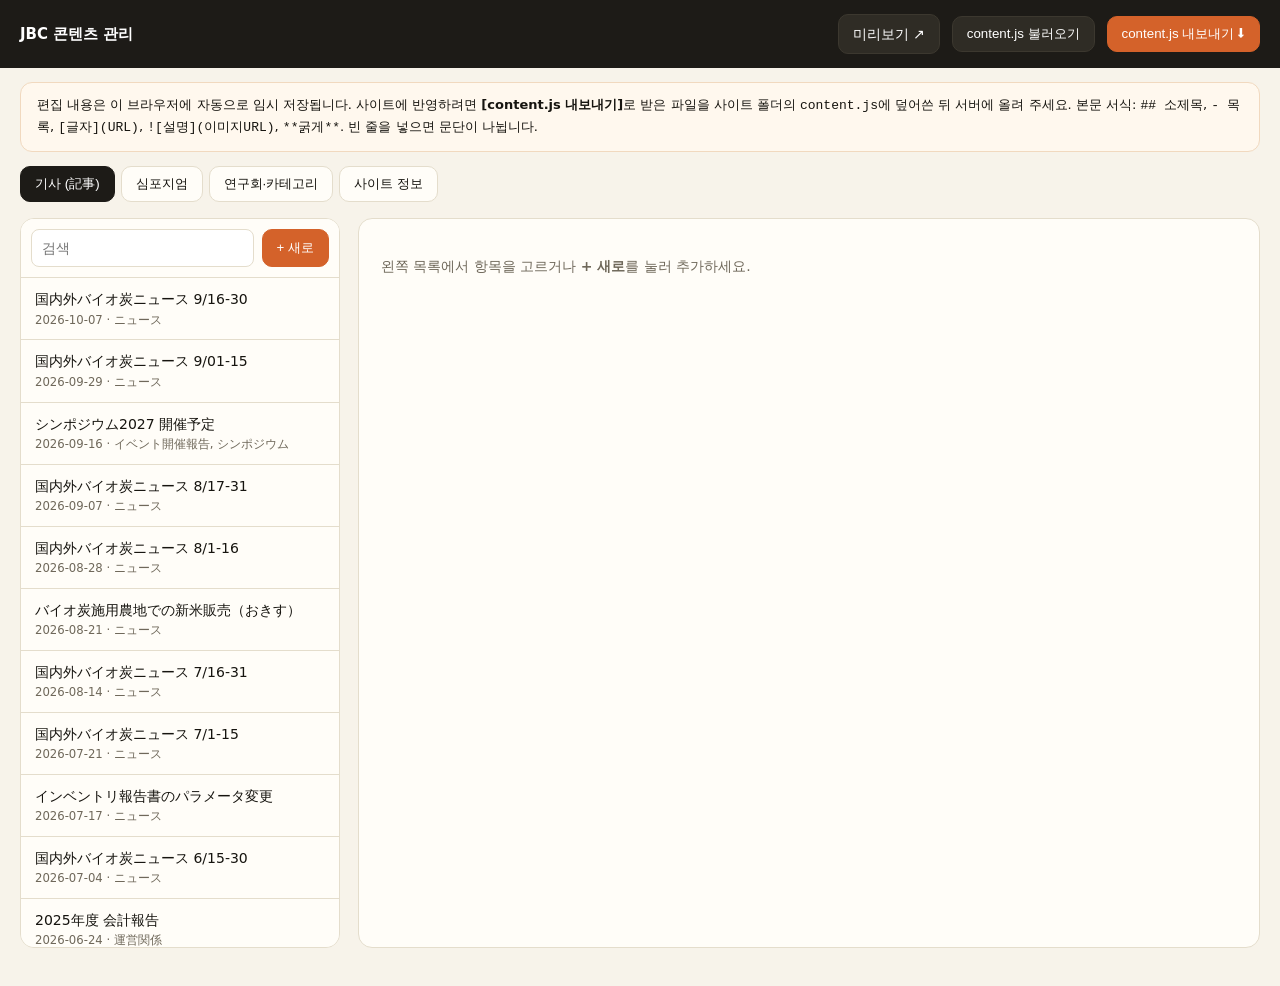
==== admin.html @ 4497bf3f "Add files via upload" ====
<!doctype html>
<html lang="ko">
<head>
<meta charset="utf-8">
<meta name="viewport" content="width=device-width, initial-scale=1">
<title>JBC 콘텐츠 관리</title>
<style>
:root{--ink:#16140f;--muted:#6f685a;--line:#e4ddcc;--paper:#f7f3ea;--card:#fffdf8;--ember:#d4622a;--char:#1d1b17;--leaf:#3f7d4e}
*{box-sizing:border-box}body{margin:0;font:14px/1.6 "Noto Sans JP",system-ui,sans-serif;background:var(--paper);color:var(--ink)}
header{background:var(--char);color:#fff;padding:14px 20px;display:flex;gap:12px;align-items:center;flex-wrap:wrap;position:sticky;top:0;z-index:5}
header b{font-size:15px;margin-right:auto}
button,.btn{white-space:nowrap;font:600 13px inherit;border:1px solid var(--line);background:var(--card);color:var(--ink);padding:8px 14px;border-radius:10px;cursor:pointer;text-decoration:none}
button.pri{background:var(--ember);border-color:var(--ember);color:#fff}button.dan{color:#b3261e}
header button,header .btn{background:#2f2c25;border-color:#3c382f;color:#fff}header button.pri{background:var(--ember);border-color:var(--ember)}
.tabs{display:flex;gap:6px;padding:14px 20px 0;flex-wrap:wrap}.tabs button.on{background:var(--char);color:#fff;border-color:var(--char)}
.layout{display:grid;grid-template-columns:320px 1fr;gap:18px;padding:16px 20px 40px}
@media(max-width:860px){.layout{grid-template-columns:1fr}}
.list{background:var(--card);border:1px solid var(--line);border-radius:14px;overflow:hidden;align-self:start;max-height:calc(100vh - 170px);overflow-y:auto}
.list .top{display:flex;gap:8px;padding:10px;border-bottom:1px solid var(--line);position:sticky;top:0;background:var(--card)}
.list input{flex:1;border:1px solid var(--line);border-radius:8px;padding:7px 10px;font:inherit}
.item{padding:10px 14px;border-bottom:1px solid var(--line);cursor:pointer}.item:hover{background:#f3eee2}.item.on{background:#fbe5d8}
.item small{color:var(--muted);display:block}
.ed{background:var(--card);border:1px solid var(--line);border-radius:14px;padding:22px}
.ed h2{margin:0 0 16px;font-size:18px}
.f{margin-bottom:14px}.f label{display:block;font-weight:600;font-size:12.5px;margin-bottom:5px;color:#3b372e}
.f input,.f textarea,.f select{width:100%;border:1px solid var(--line);border-radius:8px;padding:9px 11px;font:inherit;background:#fff}
.f textarea{min-height:90px;resize:vertical}.f textarea.big{min-height:220px;font-family:ui-monospace,Menlo,monospace;font-size:13px}
.two{display:grid;grid-template-columns:1fr 1fr;gap:14px}@media(max-width:700px){.two{grid-template-columns:1fr}}
.lg{font-size:11px;font-weight:700;color:#fff;background:var(--leaf);border-radius:4px;padding:1px 6px;margin-left:6px}.lg.en{background:#4f6d8a}
.chips{display:flex;flex-wrap:wrap;gap:6px}.chips label{display:inline-flex;gap:5px;align-items:center;border:1px solid var(--line);border-radius:999px;padding:4px 10px;font-weight:500;cursor:pointer;background:#fff}
.hint{color:var(--muted);font-size:12px;margin-top:4px}
.bar{display:flex;gap:8px;justify-content:flex-end;margin-top:8px;flex-wrap:wrap}
.toast{position:fixed;bottom:20px;left:50%;transform:translateX(-50%);background:var(--char);color:#fff;padding:10px 18px;border-radius:999px;opacity:0;transition:.25s;pointer-events:none}.toast.show{opacity:1}
.linkrow{display:grid;grid-template-columns:1fr 1fr 1.4fr auto;gap:6px;margin-bottom:6px}@media(max-width:700px){.linkrow{grid-template-columns:1fr}}
.linkrow input{border:1px solid var(--line);border-radius:8px;padding:7px 9px;font:inherit}
.help{background:#fff8ee;border:1px solid #f1d9bf;border-radius:12px;padding:12px 16px;margin:14px 20px 0;font-size:13px}
</style>
</head>
<body>
<header>
  <b>JBC 콘텐츠 관리</b>
  <a class="btn" href="index.html?preview=1" target="_blank">미리보기 ↗</a>
  <button id="importBtn">content.js 불러오기</button>
  <button class="pri" id="exportBtn">content.js 내보내기 ⬇</button>
  <input type="file" id="file" accept=".js,.json" hidden>
</header>
<div class="help">편집 내용은 이 브라우저에 자동으로 임시 저장됩니다. 사이트에 반영하려면 <b>[content.js 내보내기]</b>로 받은 파일을 사이트 폴더의 <code>content.js</code>에 덮어쓴 뒤 서버에 올려 주세요. 본문 서식: <code>## 소제목</code>, <code>- 목록</code>, <code>[글자](URL)</code>, <code>![설명](이미지URL)</code>, <code>**굵게**</code>. 빈 줄을 넣으면 문단이 나뉩니다.</div>
<div class="tabs" id="tabs">
  <button data-t="posts" class="on">기사 (記事)</button>
  <button data-t="symposia">심포지엄</button>
  <button data-t="categories">연구회·카테고리</button>
  <button data-t="site">사이트 정보</button>
</div>
<div class="layout">
  <div class="list" id="list"></div>
  <div class="ed" id="ed"></div>
</div>
<div class="toast" id="toast"></div>
<script src="content.js"></script>
<script>
(function(){
  const KEY="jbc-admin-draft";
  let D; try{ D = JSON.parse(localStorage.getItem(KEY)||"null"); }catch(e){}
  const fresh = !D;
  if(!D) D = JSON.parse(JSON.stringify(window.SITE_CONTENT));
  let tab="posts", sel=null, filter="";
  const $=s=>document.querySelector(s);
  const esc=s=>String(s==null?"":s).replace(/[&<>"]/g,c=>({"&":"&amp;","<":"&lt;",">":"&gt;",'"':"&quot;"}[c]));
  const save=()=>{try{localStorage.setItem(KEY,JSON.stringify(D));}catch(e){}};
  const toast=m=>{const t=$("#toast");t.textContent=m;t.classList.add("show");setTimeout(()=>t.classList.remove("show"),1800)};
  const today=()=>new Date().toISOString().slice(0,10);
  const uid=p=>p+"-"+Date.now().toString(36);
  const bi=(o)=>o&&typeof o==="object"?o:{ja:o||"",en:""};

  function items(){
    if(tab==="posts") return (D.posts||[]).slice().sort((a,b)=>(b.date||"").localeCompare(a.date||""));
    if(tab==="symposia") return D.symposia||[];
    if(tab==="categories") return D.categories||[];
    return [];
  }
  function label(it){
    if(tab==="posts") return `${esc(it.title.ja||it.title.en||"(제목 없음)")}<small>${it.date||""} · ${(it.categories||[]).map(id=>{const c=D.categories.find(x=>x.id===id);return c?esc(c.ja):id}).join(", ")}</small>`;
    if(tab==="symposia") return `${esc(it.title.ja||"(제목 없음)")}<small>${it.year||"-"} · ${it.status==="upcoming"?"개최 예정":"지난 행사"}</small>`;
    return `${esc(it.ja)}<small>${it.type==="group"?"연구회":"기사 카테고리"} · ${esc(it.en)}</small>`;
  }
  function renderList(){
    const L=$("#list");
    if(tab==="site"){L.innerHTML=`<div class="item on">사이트 기본 정보</div>`;return}
    const q=filter.toLowerCase();
    const arr=items().filter(it=>!q||JSON.stringify(it).toLowerCase().includes(q));
    L.innerHTML=`<div class="top"><input id="flt" placeholder="검색" value="${esc(filter)}"><button class="pri" id="add">+ 새로</button></div>`+
      arr.map(it=>`<div class="item ${sel===it.id?"on":""}" data-id="${esc(it.id)}">${label(it)}</div>`).join("");
    $("#flt").oninput=e=>{filter=e.target.value;renderList();const f=$("#flt");f.focus();f.setSelectionRange(f.value.length,f.value.length)};
    $("#add").onclick=add;
    L.querySelectorAll(".item[data-id]").forEach(el=>el.onclick=()=>{sel=el.dataset.id;renderList();renderEd()});
  }
  function add(){
    let it;
    if(tab==="posts"){it={id:uid("post"),date:today(),categories:["news"],title:{ja:"",en:""},summary:{ja:"",en:""},body:{ja:"",en:""},cover:""};D.posts.unshift(it)}
    else if(tab==="symposia"){it={id:uid("sym"),year:String(new Date().getFullYear()+1),status:"upcoming",date:"",title:{ja:"",en:""},summary:{ja:"",en:""},body:{ja:"",en:""},links:[],cover:""};D.symposia.unshift(it)}
    else {it={id:uid("cat"),type:"group",ja:"新しい研究会",en:"New Working Group",desc:{ja:"",en:""}};D.categories.push(it)}
    sel=it.id;save();renderList();renderEd();
  }
  const fld=(lbl,name,val,type="input",hint="")=>`<div class="f"><label>${lbl}</label>${type==="textarea"?`<textarea name="${name}">${esc(val)}</textarea>`:type==="big"?`<textarea class="big" name="${name}">${esc(val)}</textarea>`:`<input name="${name}" value="${esc(val)}" ${type==="date"?'type="date"':""}>`}${hint?`<div class="hint">${hint}</div>`:""}</div>`;
  const pair=(lbl,name,obj,type)=>`<div class="two">${fld(lbl+'<span class="lg">日本語</span>',name+".ja",bi(obj).ja,type)}${fld(lbl+'<span class="lg en">English</span>',name+".en",bi(obj).en,type)}</div>`;

  function renderEd(){
    const E=$("#ed");
    if(tab==="site"){
      const S=D.site;
      E.innerHTML=`<h2>사이트 정보</h2><form id="frm">${pair("사이트 이름","name",S.name)}${pair("메인 문구 (히어로 제목)","tagline",S.tagline)}${pair("소개 문장","intro",S.intro,"textarea")}${fld("문의 이메일","email",S.email)}
      <div class="f"><label>숫자 지표 (히어로 하단)</label>${(S.stats||[]).map((s,i)=>`<div class="linkrow" style="grid-template-columns:.6fr .6fr 1fr 1fr"><input name="stats.${i}.value" value="${esc(s.value)}" placeholder="값(日)"><input name="stats.${i}.valueEn" value="${esc(s.valueEn||"")}" placeholder="값(EN, 비우면 같음)"><input name="stats.${i}.label.ja" value="${esc(s.label.ja)}" placeholder="라벨(日)"><input name="stats.${i}.label.en" value="${esc(s.label.en)}" placeholder="Label(EN)"></div>`).join("")}</div>
      <div class="bar"><button type="submit" class="pri">저장</button></div></form>`;
      $("#frm").onsubmit=e=>{e.preventDefault();const fd=new FormData(e.target);for(const[k,v]of fd)setPath(D.site,k,v);save();toast("저장했습니다")};
      return;
    }
    const it=items().find(x=>x.id===sel);
    if(!it){E.innerHTML=`<p style="color:var(--muted)">왼쪽 목록에서 항목을 고르거나 <b>+ 새로</b>를 눌러 추가하세요.</p>`;return}
    let h="";
    if(tab==="posts"){
      h=`<h2>기사 편집</h2><div class="two">${fld("날짜","date",it.date,"date")}${fld("ID (URL에 쓰임, 영문·숫자)","id",it.id)}</div>
      <div class="f"><label>카테고리 · 연구회 (여러 개 선택 가능)</label><div class="chips">${D.categories.map(c=>`<label><input type="checkbox" name="cat" value="${esc(c.id)}" ${(it.categories||[]).includes(c.id)?"checked":""}>${esc(c.ja)}</label>`).join("")}</div></div>
      ${pair("제목","title",it.title)}${pair("요약 (목록에 표시, 선택)","summary",it.summary,"textarea")}${pair("본문","body",it.body,"big")}
      ${fld("대표 이미지 URL (선택)","cover",it.cover,"input","비워 두면 카테고리 색상의 자동 이미지가 표시됩니다. 이미지 파일을 assets/img/ 폴더에 넣고 assets/img/파일명.jpg 처럼 적어도 됩니다.")}`;
    } else if(tab==="symposia"){
      h=`<h2>심포지엄 편집</h2><div class="two">${fld("연도","year",it.year)}<div class="f"><label>상태</label><select name="status"><option value="upcoming" ${it.status==="upcoming"?"selected":""}>개최 예정 (開催予定)</option><option value="past" ${it.status!=="upcoming"?"selected":""}>지난 행사</option></select></div></div>
      <div class="two">${fld("개최일 (선택)","date",it.date,"date")}${fld("ID","id",it.id)}</div>
      ${pair("제목","title",it.title)}${pair("요약","summary",it.summary,"textarea")}${pair("본문 (프로그램·장소 등)","body",it.body,"big")}
      <div class="f"><label>자료·녹화 링크</label><div id="links">${(it.links||[]).map((l,i)=>linkRow(l,i)).join("")}</div><button type="button" id="addLink">+ 링크 추가</button></div>
      ${fld("대표 이미지 URL (선택)","cover",it.cover)}`;
    } else {
      h=`<h2>연구회 · 카테고리 편집</h2><div class="two"><div class="f"><label>종류</label><select name="type"><option value="group" ${it.type==="group"?"selected":""}>연구회 (研究会 페이지에 표시)</option><option value="topic" ${it.type==="topic"?"selected":""}>기사 카테고리</option></select></div>${fld("ID","id",it.id,"input","바꾸면 기존 기사의 연결도 함께 바뀝니다.")}</div>
      <div class="two">${fld('이름<span class="lg">日本語</span>',"ja",it.ja)}${fld('이름<span class="lg en">English</span>',"en",it.en)}</div>${pair("설명 (연구회만)","desc",it.desc,"textarea")}`;
    }
    E.innerHTML=`<form id="frm">${h}<div class="bar"><button type="button" class="dan" id="del">삭제</button><button type="submit" class="pri">저장</button></div></form>`;
    const ad=$("#addLink"); if(ad) ad.onclick=()=>{$("#links").insertAdjacentHTML("beforeend",linkRow({label:{ja:"",en:""},url:""},Date.now()))};
    $("#ed").onclick=e=>{if(e.target.dataset.rm!==undefined)e.target.closest(".linkrow").remove()};
    $("#del").onclick=()=>{if(!confirm("이 항목을 삭제할까요?"))return;const arr=tab==="posts"?D.posts:tab==="symposia"?D.symposia:D.categories;arr.splice(arr.indexOf(it),1);sel=null;save();renderList();renderEd();toast("삭제했습니다")};
    $("#frm").onsubmit=e=>{e.preventDefault();
      const fd=new FormData(e.target), oldId=it.id;
      for(const[k,v]of fd){ if(k==="cat"||k.startsWith("link"))continue; setPath(it,k,v) }
      if(tab==="posts") it.categories=fd.getAll("cat");
      if(tab==="symposia"){ it.links=[...document.querySelectorAll(".linkrow")].map(r=>({label:{ja:r.querySelector('[data-k="ja"]').value,en:r.querySelector('[data-k="en"]').value},url:r.querySelector('[data-k="url"]').value})).filter(l=>l.url) }
      if(tab==="categories" && oldId!==it.id) D.posts.forEach(p=>p.categories=(p.categories||[]).map(c=>c===oldId?it.id:c));
      sel=it.id;save();renderList();toast("저장했습니다");
    };
  }
  const linkRow=(l,i)=>`<div class="linkrow"><input data-k="ja" value="${esc(l.label&&l.label.ja)}" placeholder="이름(日) 例: 講演資料"><input data-k="en" value="${esc(l.label&&l.label.en)}" placeholder="Label (EN)"><input data-k="url" value="${esc(l.url)}" placeholder="https://..."><button type="button" class="dan" data-rm>×</button></div>`;
  function setPath(o,path,v){const ks=path.split(".");let c=o;for(let i=0;i<ks.length-1;i++){if(c[ks[i]]==null||typeof c[ks[i]]!=="object")c[ks[i]]={};c=c[ks[i]]}c[ks[ks.length-1]]=v}

  $("#tabs").onclick=e=>{const b=e.target.closest("button");if(!b)return;tab=b.dataset.t;sel=null;filter="";document.querySelectorAll("#tabs button").forEach(x=>x.classList.toggle("on",x===b));renderList();renderEd()};
  $("#exportBtn").onclick=()=>{
    const txt="/* Japan Biochar Consortium – 사이트 콘텐츠 (admin.html에서 내보냄 "+new Date().toLocaleString()+") */\nwindow.SITE_CONTENT = "+JSON.stringify(D,null,2)+";\n";
    const a=document.createElement("a");a.href=URL.createObjectURL(new Blob([txt],{type:"text/javascript"}));a.download="content.js";a.click();toast("content.js를 내려받았습니다");
  };
  $("#importBtn").onclick=()=>$("#file").click();
  $("#file").onchange=async e=>{const f=e.target.files[0];if(!f)return;const s=await f.text();
    try{const j=JSON.parse(s.slice(s.indexOf("{"),s.lastIndexOf("}")+1));if(!j.posts)throw 0;D=j;save();sel=null;renderList();renderEd();toast("불러왔습니다")}catch(err){alert("content.js 형식을 읽을 수 없습니다.")}};
  if(!fresh) setTimeout(()=>toast("이전에 편집하던 초안을 불러왔습니다"),300);
  renderList();renderEd();
})();
</script>
</body>
</html>
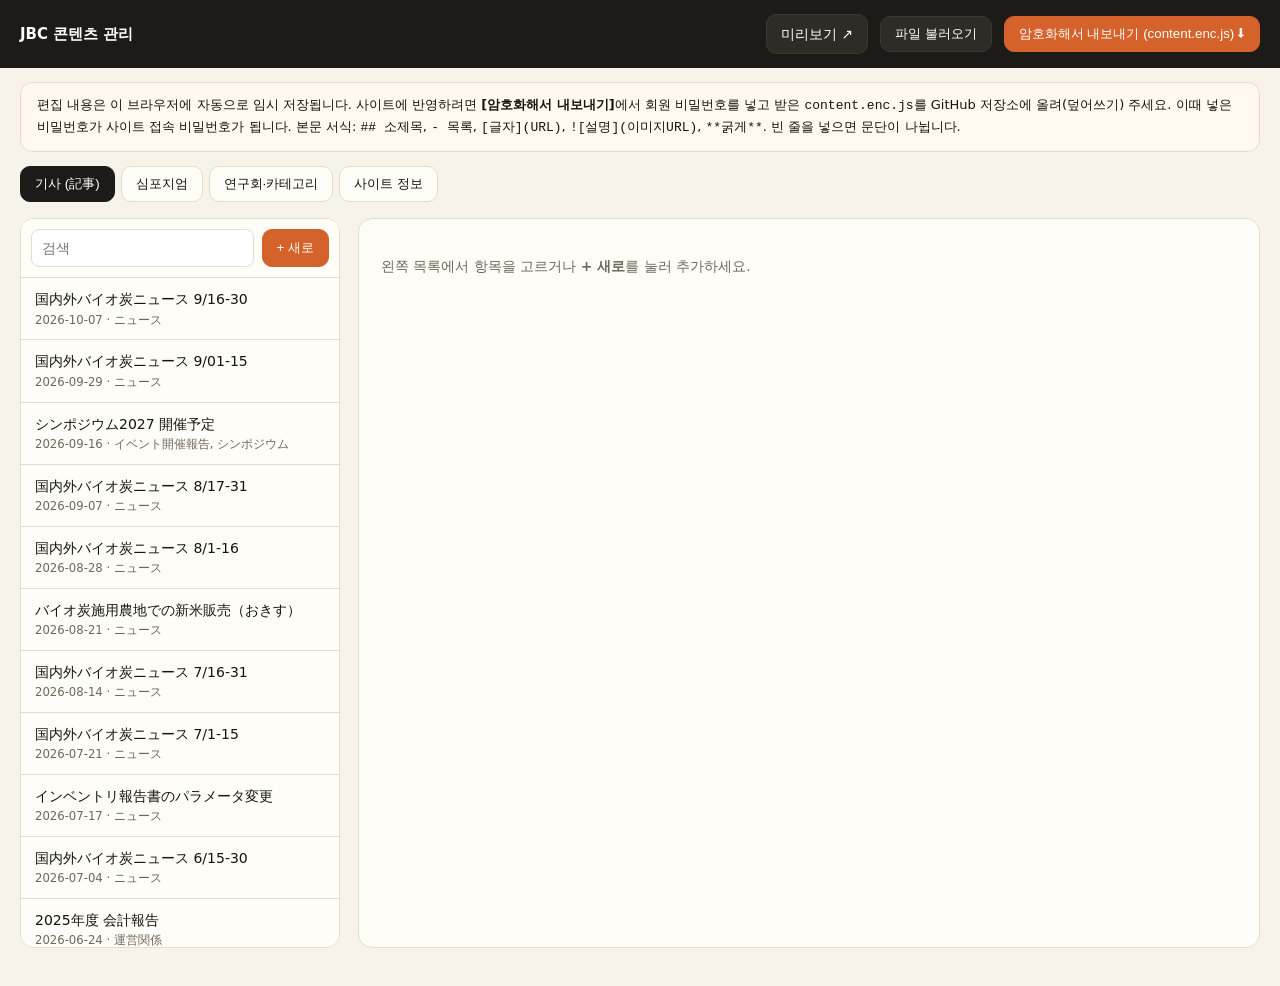
==== commit 2272c562: "Add files via upload" ====
--- a/admin.html
+++ b/admin.html
@@ -33,6 +33,7 @@
 .toast{position:fixed;bottom:20px;left:50%;transform:translateX(-50%);background:var(--char);color:#fff;padding:10px 18px;border-radius:999px;opacity:0;transition:.25s;pointer-events:none}.toast.show{opacity:1}
 .linkrow{display:grid;grid-template-columns:1fr 1fr 1.4fr auto;gap:6px;margin-bottom:6px}@media(max-width:700px){.linkrow{grid-template-columns:1fr}}
 .linkrow input{border:1px solid var(--line);border-radius:8px;padding:7px 9px;font:inherit}
+.modal{position:fixed;inset:0;background:rgba(0,0,0,.45);display:grid;place-items:center;z-index:20;padding:16px}.modal form{background:#fff;border-radius:16px;padding:24px;width:100%;max-width:380px;display:flex;flex-direction:column;gap:10px}.modal h3{margin:0}.modal input{border:1px solid var(--line);border-radius:8px;padding:10px 12px;font:inherit}.modal .err{color:#b3261e;font-size:13px;min-height:1em}
 .help{background:#fff8ee;border:1px solid #f1d9bf;border-radius:12px;padding:12px 16px;margin:14px 20px 0;font-size:13px}
 </style>
 </head>
@@ -40,11 +41,11 @@
 <header>
   <b>JBC 콘텐츠 관리</b>
   <a class="btn" href="index.html?preview=1" target="_blank">미리보기 ↗</a>
-  <button id="importBtn">content.js 불러오기</button>
-  <button class="pri" id="exportBtn">content.js 내보내기 ⬇</button>
+  <button id="importBtn">파일 불러오기</button>
+  <button class="pri" id="exportBtn">암호화해서 내보내기 (content.enc.js) ⬇</button>
   <input type="file" id="file" accept=".js,.json" hidden>
 </header>
-<div class="help">편집 내용은 이 브라우저에 자동으로 임시 저장됩니다. 사이트에 반영하려면 <b>[content.js 내보내기]</b>로 받은 파일을 사이트 폴더의 <code>content.js</code>에 덮어쓴 뒤 서버에 올려 주세요. 본문 서식: <code>## 소제목</code>, <code>- 목록</code>, <code>[글자](URL)</code>, <code>![설명](이미지URL)</code>, <code>**굵게**</code>. 빈 줄을 넣으면 문단이 나뉩니다.</div>
+<div class="help">편집 내용은 이 브라우저에 자동으로 임시 저장됩니다. 사이트에 반영하려면 <b>[암호화해서 내보내기]</b>에서 회원 비밀번호를 넣고 받은 <code>content.enc.js</code>를 GitHub 저장소에 올려(덮어쓰기) 주세요. 이때 넣은 비밀번호가 사이트 접속 비밀번호가 됩니다. 본문 서식: <code>## 소제목</code>, <code>- 목록</code>, <code>[글자](URL)</code>, <code>![설명](이미지URL)</code>, <code>**굵게**</code>. 빈 줄을 넣으면 문단이 나뉩니다.</div>
 <div class="tabs" id="tabs">
   <button data-t="posts" class="on">기사 (記事)</button>
   <button data-t="symposia">심포지엄</button>
@@ -57,12 +58,14 @@
 </div>
 <div class="toast" id="toast"></div>
 <script src="content.js"></script>
+<script src="content.enc.js"></script>
+<script src="assets/crypto.js"></script>
 <script>
 (function(){
   const KEY="jbc-admin-draft";
   let D; try{ D = JSON.parse(localStorage.getItem(KEY)||"null"); }catch(e){}
   const fresh = !D;
-  if(!D) D = JSON.parse(JSON.stringify(window.SITE_CONTENT));
+  if(!D && window.SITE_CONTENT) D = JSON.parse(JSON.stringify(window.SITE_CONTENT));
   let tab="posts", sel=null, filter="";
   const $=s=>document.querySelector(s);
   const esc=s=>String(s==null?"":s).replace(/[&<>"]/g,c=>({"&":"&amp;","<":"&lt;",">":"&gt;",'"':"&quot;"}[c]));
@@ -149,15 +152,39 @@
   function setPath(o,path,v){const ks=path.split(".");let c=o;for(let i=0;i<ks.length-1;i++){if(c[ks[i]]==null||typeof c[ks[i]]!=="object")c[ks[i]]={};c=c[ks[i]]}c[ks[ks.length-1]]=v}
 
   $("#tabs").onclick=e=>{const b=e.target.closest("button");if(!b)return;tab=b.dataset.t;sel=null;filter="";document.querySelectorAll("#tabs button").forEach(x=>x.classList.toggle("on",x===b));renderList();renderEd()};
-  $("#exportBtn").onclick=()=>{
-    const txt="/* Japan Biochar Consortium – 사이트 콘텐츠 (admin.html에서 내보냄 "+new Date().toLocaleString()+") */\nwindow.SITE_CONTENT = "+JSON.stringify(D,null,2)+";\n";
-    const a=document.createElement("a");a.href=URL.createObjectURL(new Blob([txt],{type:"text/javascript"}));a.download="content.js";a.click();toast("content.js를 내려받았습니다");
+  // 비밀번호 입력창 (confirm=true면 두 번 입력)
+  function askPw(title,desc,confirm){return new Promise(res=>{
+    const m=document.createElement("div");m.className="modal";
+    m.innerHTML=`<form><h3>${title}</h3><div style="color:var(--muted);font-size:13px">${desc}</div><input type="password" id="p1" placeholder="비밀번호" autocomplete="new-password" required>${confirm?'<input type="password" id="p2" placeholder="비밀번호 확인" autocomplete="new-password" required>':""}<div class="err" id="perr"></div><div class="bar"><button type="button" id="pc">취소</button><button class="pri" type="submit">확인</button></div></form>`;
+    document.body.appendChild(m);m.querySelector("#p1").focus();
+    m.querySelector("#pc").onclick=()=>{m.remove();res(null)};
+    m.querySelector("form").onsubmit=e=>{e.preventDefault();const a=m.querySelector("#p1").value;
+      if(confirm){if(a.length<8){m.querySelector("#perr").textContent="8자 이상으로 정해 주세요.";return}if(a!==m.querySelector("#p2").value){m.querySelector("#perr").textContent="두 비밀번호가 다릅니다.";return}}
+      m.remove();res(a)};
+  })}
+  $("#exportBtn").onclick=async()=>{
+    const pw=await askPw("회원 비밀번호 설정","이 비밀번호로 콘텐츠를 암호화합니다. 사이트 접속 비밀번호가 되며, 잊으면 복구할 수 없으니 따로 보관해 주세요.",true);
+    if(!pw)return;
+    const pack=await JBCCrypto.encrypt(D,pw);
+    const txt="/* Japan Biochar Consortium – 암호화된 사이트 콘텐츠 ("+new Date().toLocaleString()+"). 직접 편집하지 말고 admin.html을 사용하세요. */\nwindow.SITE_ENC = "+JSON.stringify(pack)+";\n";
+    const a=document.createElement("a");a.href=URL.createObjectURL(new Blob([txt],{type:"text/javascript"}));a.download="content.enc.js";a.click();toast("content.enc.js를 내려받았습니다");
   };
   $("#importBtn").onclick=()=>$("#file").click();
   $("#file").onchange=async e=>{const f=e.target.files[0];if(!f)return;const s=await f.text();
-    try{const j=JSON.parse(s.slice(s.indexOf("{"),s.lastIndexOf("}")+1));if(!j.posts)throw 0;D=j;save();sel=null;renderList();renderEd();toast("불러왔습니다")}catch(err){alert("content.js 형식을 읽을 수 없습니다.")}};
-  if(!fresh) setTimeout(()=>toast("이전에 편집하던 초안을 불러왔습니다"),300);
-  renderList();renderEd();
+    try{let j=JSON.parse(s.slice(s.indexOf("{"),s.lastIndexOf("}")+1));
+      if(j.data&&j.salt){const pw=await askPw("비밀번호 입력","암호화된 파일입니다. 회원 비밀번호를 입력하세요.");if(!pw)return;try{j=(await JBCCrypto.decrypt(j,pw)).data}catch(x){alert("비밀번호가 다릅니다.");return}}
+      if(!j.posts)throw 0;D=j;save();sel=null;renderList();renderEd();toast("불러왔습니다")}catch(err){alert("파일 형식을 읽을 수 없습니다.")}};
+  async function init(){
+    if(!D && window.SITE_ENC){
+      while(!D){const pw=await askPw("비밀번호 입력","사이트에 올라가 있는 암호화된 콘텐츠를 불러옵니다. 회원 비밀번호를 입력하세요.");
+        if(pw===null){D={site:{name:{ja:"",en:""},tagline:{ja:"",en:""},intro:{ja:"",en:""},email:"",stats:[]},categories:[],posts:[],symposia:[]};break}
+        try{D=(await JBCCrypto.decrypt(window.SITE_ENC,pw)).data;save()}catch(x){alert("비밀번호가 다릅니다.")}}
+    }
+    if(!D) D={site:{name:{ja:"",en:""},tagline:{ja:"",en:""},intro:{ja:"",en:""},email:"",stats:[]},categories:[],posts:[],symposia:[]};
+    if(!fresh) setTimeout(()=>toast("이전에 편집하던 초안을 불러왔습니다"),300);
+    renderList();renderEd();
+  }
+  init();
 })();
 </script>
 </body>
